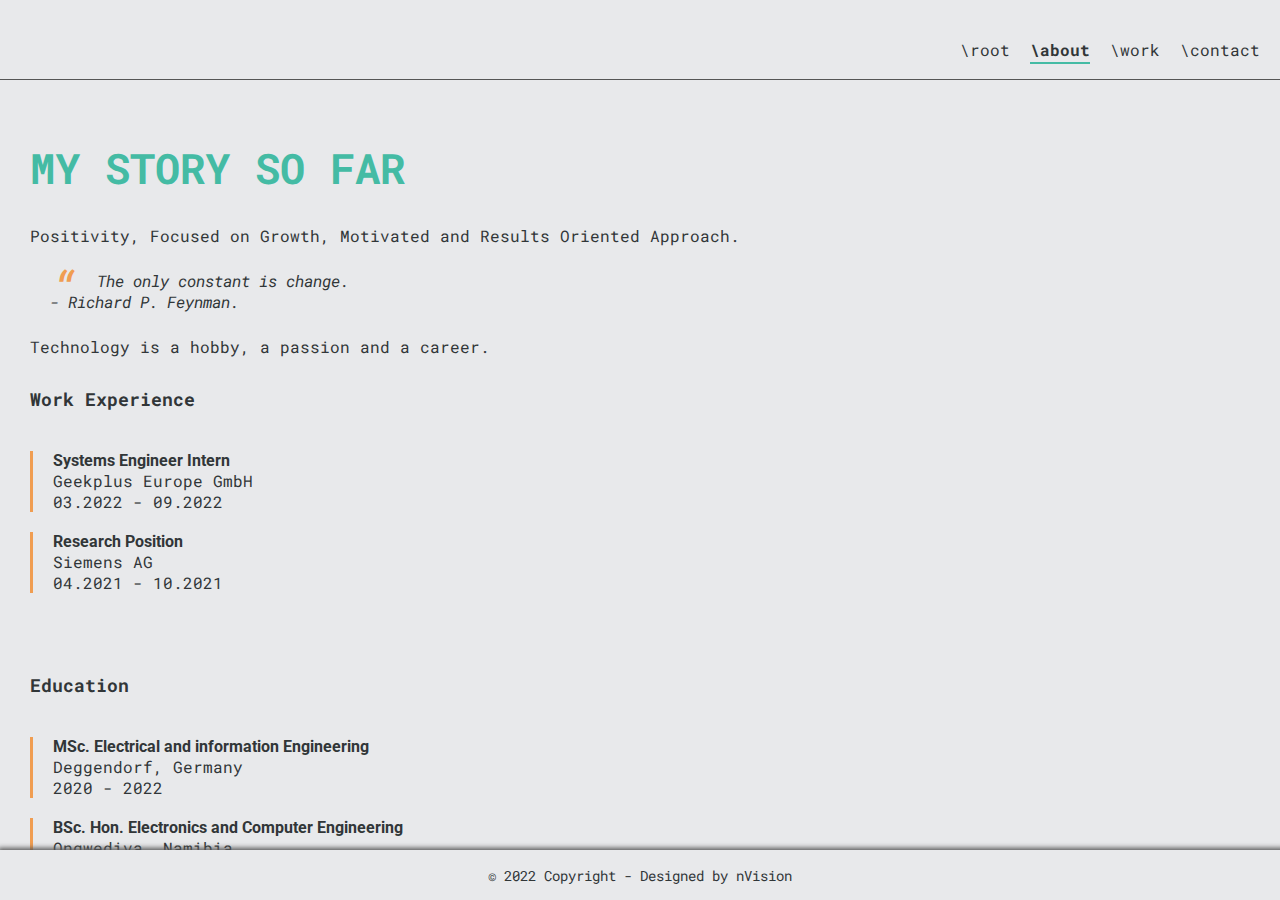
==== about.html @ 4eabf1db "adding images and style" ====
<!DOCTYPE html>
<html lang="en">
<head>
    <meta charset="UTF-8">
    <meta http-equiv="X-UA-Compatible" content="IE=edge">
    <meta name="viewport" content="width=device-width, initial-scale=1.0">
    <title>About | Nissi Kazembe</title>
    <link rel="stylesheet" href="style.css">
    <link rel="stylesheet" href="https://use.fontawesome.com/releases/v5.15.4/css/all.css" integrity="sha384-DyZ88mC6Up2uqS4h/KRgHuoeGwBcD4Ng9SiP4dIRy0EXTlnuz47vAwmeGwVChigm" crossorigin="anonymous"/>
</head>
<body>
    <main>
        <div class="header">
            <label class="navlink"><a href="index.html">\root</a></label>
            <label class="navlink active"><a href="about.html">\about</a></label>
            <label class="navlink"><a href="work.html">\work</a></label>
            <label class="navlink"><a href="contact.html">\contact</a></label>
        </div>

        <div class="body">
            <div id="about" class="section">
                <h1>MY STORY SO FAR</h1>
                <div class="wrapper pad-vert">

                    <div class="brief">
                        <p>Positivity, Focused on Growth, Motivated and Results Oriented Approach.</p>
                        <blockquote>
                            <p>
                                The only constant is change.
                                <br> - Richard P. Feynman.
                            </p>
                        </blockquote>

                        <p>
                            Technology is a hobby, a passion and a career.
                        </p>

                        <p></p>  
                    </div>

                    
                    <div class="column pad-vert">
                        <h3>Work Experience</h3>
                        <ul>
                            <li class="xpitem">
                                <h4>Systems Engineer Intern</h4>
                                <p>Geekplus Europe GmbH</p>
                                <p>03.2022 - 09.2022</p>
                            </li>

                            <li class="xpitem">
                                <h4>Research Position</h4>
                                <p>Siemens AG</p>
                                <p>04.2021 - 10.2021</p>
                            </li>
                        </ul>
                    </div>

                    <div class="column pad-vert">
                        <h3>Education</h3>
                        <ul>
                            <li class="xpitem">
                                <h4>MSc. Electrical and information Engineering</h4>
                                <p>Deggendorf, Germany</p>
                                <p>2020 - 2022</p>
                            </li>
                            <li class="xpitem">
                                <h4>BSc. Hon. Electronics and Computer Engineering</h4>
                                <p>Ongwediva, Namibia</p>
                                <p>2015-2019</p>
                            </li>
                        </ul>
                    </div>

                </div>

            </div>
        </div>

        <div class="footer">
            <div>
                <span>&copy; 2022 Copyright - Designed by <a href="index.html">nVision</a></span>
            </div>
        </div>
    </main>
</body>
</html>
---- style.css ----
@import url(http://fonts.googleapis.com/css?family=Roboto:400,100,100italic,300,300ita‌​lic,400italic,500,500italic,700,700italic,900italic,900);
@import url(//fonts.googleapis.com/css?family=Roboto+Mono:400,100,100italic,300,300ita‌​lic,400italic,500,500italic,700,700italic,900italic,900);

:root{

    --ft-main: Roboto Mono;
    --ft-sub: Roboto;
    --color-background: #313638;
    --color-primary: #F09D51;
    --color-accent: #44BBA4;
    --color-txt1: #E8E9EB;
    --color-txt2: #E0DFD5;

}

@media (prefers-color-scheme: light) {
    :root{

        --ft-main: Roboto Mono;
        --ft-sub: Roboto;
        --color-background: #E8E9EB;
        --color-primary: #F09D51;
        --color-accent: #44BBA4;
        --color-txt1: #313638;
        --color-txt2: #313638;
    
    }
}


/* :root{

    --ft-main: Roboto Mono;
    --ft-sub: Roboto;
    --color-background: #393E41;
    --color-primary: #E7BB41;
    --color-accent: #44BBA4;
    --color-txt1: #D3D0CB;
    --color-txt2: #E7E5DF;
} */

/* :root{

    --ft-main: Roboto Mono;
    --ft-sub: Roboto;
    --color-background: #031926;
    --color-primary: #468189;
    --color-accent: #77ACA2;
    --color-txt1: #F4E9CD;
    --color-txt2: #9DBEBB;
} */

/* :root{

    --ft-main: Roboto Mono;
    --ft-sub: Roboto;
    --color-background: #353531;
    --color-primary: #468189;
    --color-accent: #77ACA2;
    --color-txt1: #F4E9CD;
    --color-txt2: #9DBEBB;
} */

/* :root{

    --ft-main: Roboto Mono;
    --ft-sub: Roboto;
    --color-background: #353531;
    --color-primary: #EC4E20;
    --color-accent: #FF9505;
    --color-txt1: #F4E9CD;
    --color-txt2: #000000;
} */

/* :root{

    --ft-main: Roboto Mono;
    --ft-sub: Roboto;
    --color-background: #212922;
    --color-primary: #EC4E20;
    --color-accent: #007EA7;
    --color-txt1: #F4E9CD;
    --color-txt2: #000000;
} */

*{
    font-size: 10px;
    font-family: var(--ft-main);
    margin: 0;
    padding: 0;
    list-style: none;
    text-decoration: none;
    background: var(--color-background);
    color: var(--color-txt1);
    box-sizing: border-box;
} ens192

html, body{
    height: 100%;
}

body{
    overflow: hidden;
}

main{
    height: 100vh;
    width: 100vw;
    display: grid;
    grid-template-columns: 1fr;
    grid-template-rows: 8rem 1fr 5rem;
}

h1{
    font-size: clamp(3.4rem, 4vw, 4.2rem);
    color: var(--color-accent);
}

h2{
    font-size: clamp(1.6rem, 4vw, 2rem);
    color: var(--color-accent);
    padding-bottom: 2rem;    
}

h3{
    font-size: clamp(1.4rem, 4vw, 1.8rem);
    color: var(--color-txt1);
    padding-bottom: 2rem;
}

h4, i{
    font-size: clamp(1.2rem, 4vw, 1.6rem);
    font-family: var(--ft-sub);
}

p{
    font-size: clamp(1.2rem, 4vw, 1.6rem);
}

span, span a{
    font-size: clamp(1.2rem, 4vw, 1.4rem);
}

/*
    HEADER
*/
.header{
    padding: 2rem;
    border-bottom: 0.1rem solid #555;
    display: flex;
    gap: 2rem;
    justify-content: flex-end;
    align-content: center;
}

.navlink a{
    font-size: clamp(1.2rem, 4vw, 1.6rem);
    line-height: 6rem;
}

.navlink:hover a{
    font-weight: bold;
    color: var(--color-accent);
}

.navlink.active a{
    font-weight: bold;
    border-bottom: 0.2rem solid var(--color-accent);
    padding-bottom: 0.2rem;

}

/*
FOOTER
*/
.footer{
    /* border-top: 0.2rem solid var(--color-accent); */
    display: flex;
    align-items: center;
    justify-content: center;
    position: sticky;
    bottom: 0;
    box-shadow: 3px 3px 5px 5px #555;
}

/*
CONTENT
*/
.body{
    max-height: 100%;
    overflow-y: scroll;
    display: flex;
    flex-direction: column;
    align-items: center;
    scrollbar-color: var(--color-primary) var(--color-txt1);
    scrollbar-width: thin;
}

.section{
    width: 100%;
    height: fit-content;
    padding-block: 6rem;
    padding-inline: 3rem;
}

.primary-btn{
    padding: 1em 2.2em;
    font-size: clamp(1.2rem, 2vw, 1.6rem);
}

.primary-btn:hover{
    border: 2px solid var(--color-primary);
}

/*
    1. LANDING AREA
*/
#root{
    align-items: center;
    justify-content: center;
    display: flex;
    flex-direction: column;
    gap: 1.5rem;
    text-align: center;
    min-height: 100vh;
}

#root .tag{
    font-size: clamp(1.2rem, 4vw, 1.6rem);
    overflow: hidden; /* Ensures the content is not revealed until the animation */
    border-right: .15em solid var(--color-primary); /* The typwriter cursor */
    white-space: wrap; /* Keeps the content on a single line */
    margin: 0 auto; /* Gives that scrolling effect as the typing happens */
    letter-spacing: .10em; /* Adjust as needed */
    animation: 
      typing 3.5s steps(10, end),
      blink-caret .75s step-end infinite;
}

/* The typing effect */
@keyframes typing {
    from { width: 0 }
    to { width: 100% }
}
  
  /* The typewriter cursor effect */
@keyframes blink-caret {
    from, to { border-color: transparent }
    50% { border-color: var(--color-primary); }
}

/*
    2. ABOUT
*/
#about-wrap{
    grid-template-columns: repeat(auto-fit, minmax(260px, 1fr));
}

blockquote {
    font-style: italic;
    font-size: clamp(1rem, 4vw, 1.2rem);
    margin: 1.5em 10px;
    padding: 0.5em 10px;
    quotes: "\201C""\201D""\2018""\2019";
}

blockquote:before {
    color: var(--color-primary);
    content: open-quote;
    font-size: 4em;
    line-height: 0.1em;
    margin-right: 0.25em;
    vertical-align: -0.4em;
}

blockquote p {
    display: inline;
}

.about-portrait{
    align-items: center;
}

.self-portrait-img{
    background-repeat: no-repeat;
    background-size: contain;
    background-image: url("./img/portrait.png");
    margin-block: 1em;
    width: 20rem;
    height: 32rem;
}

/*
    3. WORK
*/
#scope-wrap{
    grid-template-columns: repeat(auto-fit, minmax(260px, 1fr));
    grid-auto-rows: repeat(auto-fit, minmax(400px, 1fr));
    gap: 3rem;
}

.item{
    /* width: min(30rem, 95%); */
    height: auto;
}

.item-img{
    width: 10rem;
    height: 10rem;
}


/*
    4. CONTACT
*/
#contact-wrap{
    padding-block: 3rem;
    gap: 3rem;
    grid-template-columns: repeat(auto-fit, minmax(240px, 320px));
}

/*
    5. SCROLLBAR
*/


.body::-webkit-scrollbar {
    width: 10px;          
}
  
.body::-webkit-scrollbar-track {
    /* background: var(--color-primary); */
    background: var(--color-txt1);
    /* width: 3px; */
}
  
.body::-webkit-scrollbar-thumb {
/*     background-color: var(--color-primary);
    border-radius: 0 0 10px 10px;
    border: 3px solid var(--color-primary); */
    background-color: var(--color-primary);
    box-shadow: 0 -100vh 0 100vh var(--color-primary), 0 0 15px 5px black;
}

/*
    6. EXTRAS
*/
.wrapper{
    display: grid;
}

.column{
    display: flex;
    flex-direction: column;
    gap: 2rem;
}

.row{
    display: flex;
    flex-direction: row;
    gap: 2rem;
}

.flex-center{
    justify-content: center;
    align-items: center;
}

.pad-vert{
    padding-block: 3rem;
}

/*
    
    ABOUT PAGE STYLING

*/
.xpitem{
    border-left: 0.3rem solid var(--color-primary);
    padding-left: 2em;
    margin-bottom: 2em;
}

/*
    
    WORK PAGE STYLING

*/
.project-grid .card{
    border: 2px solid var(--color-txt1);
    background: url("./img/projects/afdd.jpg") no-repeat;
}


/*
    
    CONTACT PAGE STYLING

*/

form{
    padding: 2rem;
    width: min(60rem, 90%);
}

form label{
    font-size: clamp(1.2rem, 4vw, 1.4rem);
}

input[type=text], input[type=email], textarea {
    width: 100%;
    padding: 1.2rem;
    border: 0.1rem solid #ccc;
    border-radius: 0.4rem;
    box-sizing: border-box;
    margin-top: 0.6rem;
    margin-bottom: 1.6rem;
    resize: vertical;
    font-size: clamp(1.2rem, 4vw, 1.4rem);
}
  
input[type=submit] {
    /* background-color: #04AA6D; */
    background-color: var(--color-accent);
    color: var(--color-txt2);
    border: none;
    border-radius: 0.4rem;
    cursor: pointer;
}
  
input[type=submit]:hover {
    /* background-color: #45a049; */
    background-color: var(--color-primary);
}
  
.form-wrap {
    border-radius: 5px;
    padding-block: 3rem;
}

.social-wrap{
    justify-content: space-between;
    align-items: center;
}

.cpico{
    font-size: 3rem;
}

.cpico:hover{
    color: var(--color-primary);
}
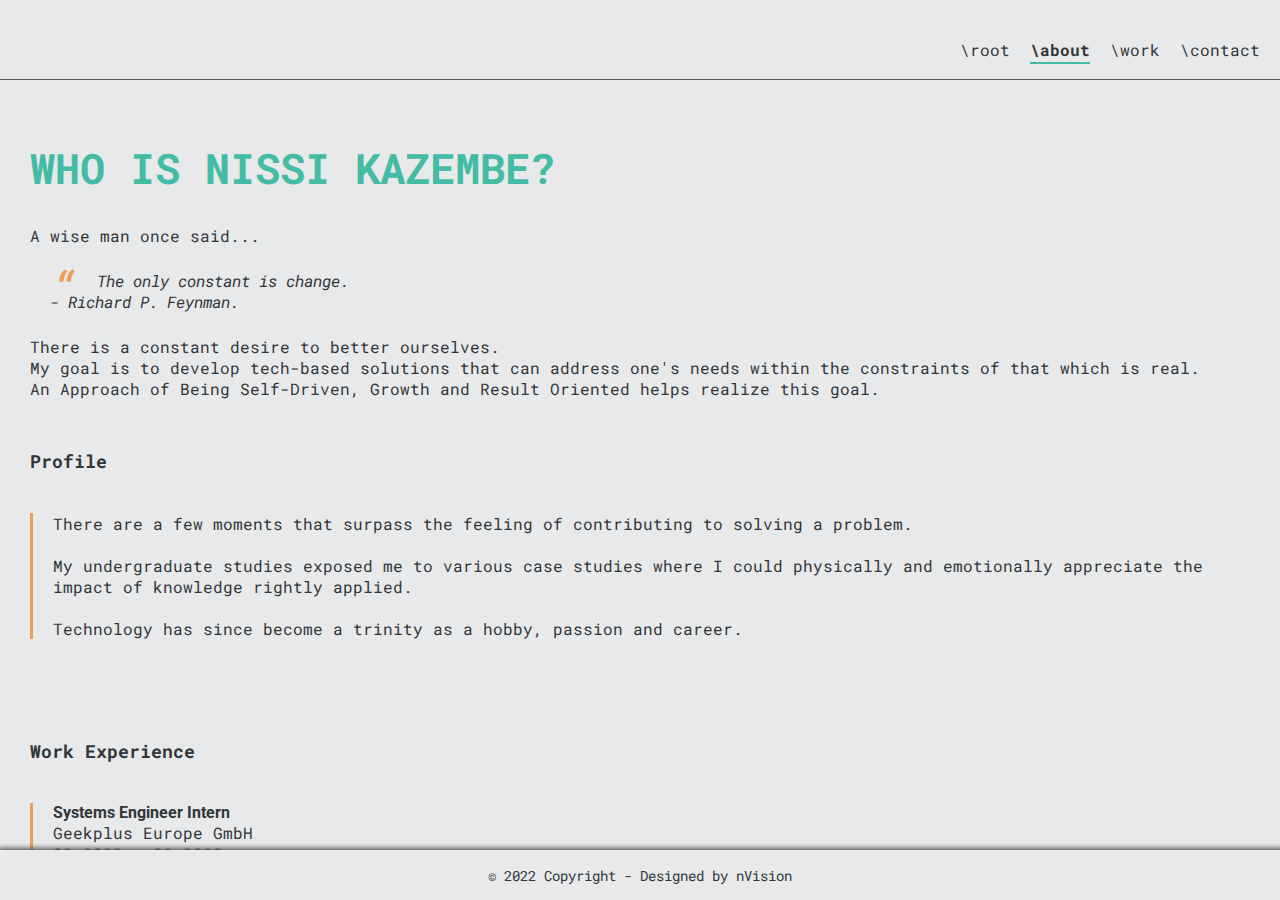
==== commit c6f7b1de: "Add tab icon and more about page fixes" ====
--- a/about.html
+++ b/about.html
@@ -5,6 +5,7 @@
     <meta http-equiv="X-UA-Compatible" content="IE=edge">
     <meta name="viewport" content="width=device-width, initial-scale=1.0">
     <title>About | Nissi Kazembe</title>
+    <link rel="shortcut icon" href="img/branding/nVision_ico.ico" type="image/x-icon">
     <link rel="stylesheet" href="style.css">
     <link rel="stylesheet" href="https://use.fontawesome.com/releases/v5.15.4/css/all.css" integrity="sha384-DyZ88mC6Up2uqS4h/KRgHuoeGwBcD4Ng9SiP4dIRy0EXTlnuz47vAwmeGwVChigm" crossorigin="anonymous"/>
 </head>
@@ -19,23 +20,35 @@
 
         <div class="body">
             <div id="about" class="section">
-                <h1>MY STORY SO FAR</h1>
-                <div class="wrapper pad-vert">
+                <h1>WHO IS NISSI KAZEMBE?</h1>
+                <div class="column pad-vert">
 
                     <div class="brief">
-                        <p>Positivity, Focused on Growth, Motivated and Results Oriented Approach.</p>
+                        <p>A wise man once said...</p>
                         <blockquote>
                             <p>
                                 The only constant is change.
                                 <br> - Richard P. Feynman.
                             </p>
                         </blockquote>
+                        <p>There is a constant desire to better ourselves.<br>
+                            My goal is to develop tech-based solutions that can address one's needs within the constraints of that which is real.
+                            <br>
+                        <p>An Approach of Being Self-Driven, Growth and Result Oriented helps realize this goal.</p>
+                    </div>
 
-                        <p>
-                            Technology is a hobby, a passion and a career.
-                        </p>
-
-                        <p></p>  
+                    <div class="column pad-vert">
+                        <h3>Profile</h3>
+                        <ul>
+                            <li class="xpitem">
+                                <p>There are a few moments that surpass the feeling of contributing to solving a problem.
+                                    <br><br>
+                                    My undergraduate studies exposed me to various case studies where I could physically and emotionally appreciate the impact of knowledge rightly applied.
+                                    <br><br>
+                                    Technology has since become a trinity as a hobby, passion and career.  
+                                </p>
+                            </li>
+                        </ul>
                     </div>
 
                     
--- a/style.css
+++ b/style.css
@@ -1,4 +1,4 @@
-@import url(http://fonts.googleapis.com/css?family=Roboto:400,100,100italic,300,300ita‌​lic,400italic,500,500italic,700,700italic,900italic,900);
+@import url(//fonts.googleapis.com/css?family=Roboto:400,100,100italic,300,300ita‌​lic,400italic,500,500italic,700,700italic,900italic,900);
 @import url(//fonts.googleapis.com/css?family=Roboto+Mono:400,100,100italic,300,300ita‌​lic,400italic,500,500italic,700,700italic,900italic,900);
 
 :root{
@@ -14,6 +14,7 @@
 }
 
 @media (prefers-color-scheme: light) {
+
     :root{
 
         --ft-main: Roboto Mono;
@@ -25,7 +26,20 @@
         --color-txt2: #313638;
     
     }
-}
+
+}
+
+/* :root{
+
+    --ft-main: Roboto Mono;
+    --ft-sub: Roboto;
+    --color-background: #313638;
+    --color-primary: #F09D51;
+    --color-accent: #00A896;
+    --color-txt1: #E8E9EB;
+    --color-txt2: #E0DFD5;
+
+} */
 
 
 /* :root{
@@ -366,9 +380,27 @@
     align-items: center;
 }
 
+.grid-center{
+    justify-items: center;
+    align-items: center;
+}
+
 .pad-vert{
     padding-block: 3rem;
 }
+
+.pad-vert-sm{
+    padding-block: 1.5rem;
+}
+
+.pad-horz{
+    padding-inline: 3rem;
+}
+
+.pad-horz-sm{
+    padding-inline: 1.5rem;
+}
+
 
 /*
     
@@ -386,9 +418,20 @@
     WORK PAGE STYLING
 
 */
-.project-grid .card{
+.project-grid{
+    display: grid;
+    grid-template-columns: repeat(auto-fit, minmax(220px, 1fr));
+    gap: 10px;
+}
+
+.project-card{
     border: 2px solid var(--color-txt1);
-    background: url("./img/projects/afdd.jpg") no-repeat;
+    width: 90%;
+}
+
+.pj-img{
+    width: 95%;
+    min-height: 50%;
 }
 
 
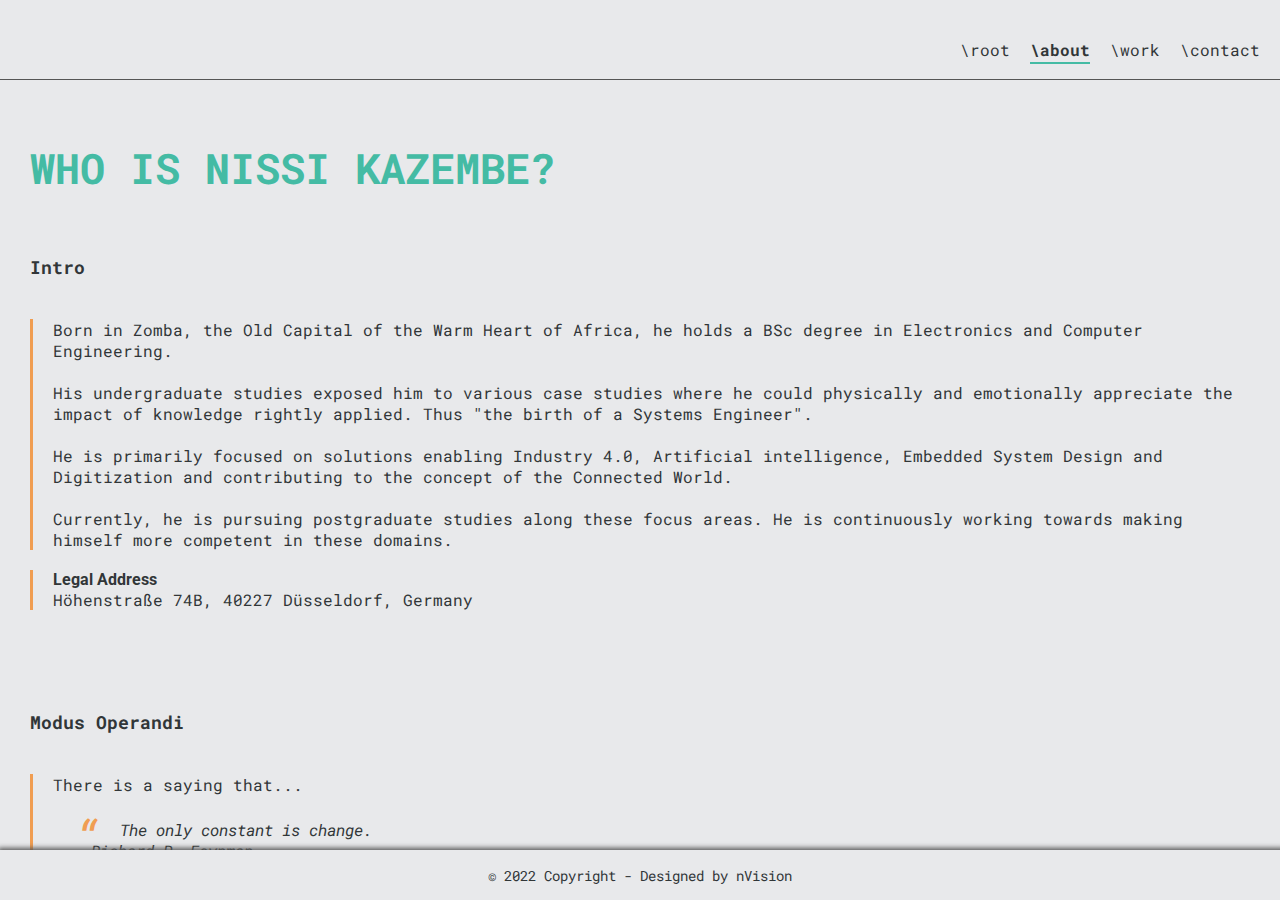
==== commit 2020ed79: "More style about and nvision modal" ====
--- a/about.html
+++ b/about.html
@@ -23,30 +23,49 @@
                 <h1>WHO IS NISSI KAZEMBE?</h1>
                 <div class="column pad-vert">
 
-                    <div class="brief">
-                        <p>A wise man once said...</p>
-                        <blockquote>
-                            <p>
-                                The only constant is change.
-                                <br> - Richard P. Feynman.
-                            </p>
-                        </blockquote>
-                        <p>There is a constant desire to better ourselves.<br>
-                            My goal is to develop tech-based solutions that can address one's needs within the constraints of that which is real.
-                            <br>
-                        <p>An Approach of Being Self-Driven, Growth and Result Oriented helps realize this goal.</p>
-                    </div>
 
                     <div class="column pad-vert">
-                        <h3>Profile</h3>
+                        <h3>Intro</h3>
                         <ul>
                             <li class="xpitem">
-                                <p>There are a few moments that surpass the feeling of contributing to solving a problem.
+                                <p>Born in Zomba, the Old Capital of the Warm Heart of Africa, 
+                                    he holds a BSc degree in Electronics and Computer Engineering.
                                     <br><br>
-                                    My undergraduate studies exposed me to various case studies where I could physically and emotionally appreciate the impact of knowledge rightly applied.
+                                    His undergraduate studies exposed him to various case studies 
+                                    where he could physically and emotionally appreciate the impact 
+                                    of knowledge rightly applied. Thus "the birth of a Systems Engineer". 
                                     <br><br>
-                                    Technology has since become a trinity as a hobby, passion and career.  
+                                    He is primarily focused on solutions enabling Industry 4.0, Artificial intelligence, Embedded System Design 
+                                    and Digitization and contributing to the concept of the Connected World.
+                                    <br><br>
+                                    Currently, he is pursuing postgraduate studies along these focus areas. 
+                                    He is continuously working towards making himself more competent in these domains.
                                 </p>
+                            </li>
+
+                            <li class="xpitem">
+                                <h4>Legal Address</h4>
+                                <p>Höhenstraße 74B, 40227 Düsseldorf, Germany</p>
+                            </li>
+                        </ul>
+                    </div>
+                    
+                    
+                    <div class="column pad-vert">
+                        <h3>Modus Operandi</h3>
+                        <ul>
+                            <li class="xpitem">
+                                <p>There is a saying that...</p>
+                                <blockquote>
+                                    <p>
+                                        The only constant is change.
+                                        <br> - Richard P. Feynman.
+                                    </p>
+                                </blockquote>
+                                <p>It concurs that there is a constant desire in all to better ourselves.<br>
+                                    Nissi Kazembe as a professional seeks to develop tech-based solutions that can address one's needs within the constraints of that which is real.
+                                    <br>
+                                <p>Adopting an approach of being Self-Driven, Growth and Result Oriented and Ethical at the core helps realize this.</p>
                             </li>
                         </ul>
                     </div>
@@ -56,7 +75,7 @@
                         <h3>Work Experience</h3>
                         <ul>
                             <li class="xpitem">
-                                <h4>Systems Engineer Intern</h4>
+                                <h4>Systems Engineer Internship</h4>
                                 <p>Geekplus Europe GmbH</p>
                                 <p>03.2022 - 09.2022</p>
                             </li>
@@ -78,7 +97,7 @@
                                 <p>2020 - 2022</p>
                             </li>
                             <li class="xpitem">
-                                <h4>BSc. Hon. Electronics and Computer Engineering</h4>
+                                <h4>BSc. Electronics and Computer Engineering (Hon)</h4>
                                 <p>Ongwediva, Namibia</p>
                                 <p>2015-2019</p>
                             </li>
@@ -92,7 +111,20 @@
 
         <div class="footer">
             <div>
-                <span>&copy; 2022 Copyright - Designed by <a href="index.html">nVision</a></span>
+                <span>&copy; 2022 Copyright - Designed by <a href="#nvmodal">nVision</a></span>
+            </div>
+        </div>
+
+        <div id="nvmodal">
+            <div class="nvmodal-win pad-vert pad-horz">
+                <a class="nvmodal-close" href="#"><i class="fas fa-window-close"></i></a>
+                <h2 class="pad-vert ">What and Who is nVision?</h2>
+                <p>A pen name to the artist in me.
+                    <br>nVision stems from the word envision. A synonym to imagination.
+                    <br>The message is simple, this is me letting you in to see the world as I see it.
+                </p>
+                <p>Yours Truly,</p>
+                <p class="signature">Nissi Kazembe</p>
             </div>
         </div>
     </main>
--- a/style.css
+++ b/style.css
@@ -5,6 +5,7 @@
 
     --ft-main: Roboto Mono;
     --ft-sub: Roboto;
+    --ft-sign: Brush Script MT, Brush Script Std, cursive;
     --color-background: #313638;
     --color-primary: #F09D51;
     --color-accent: #44BBA4;
@@ -247,8 +248,11 @@
     margin: 0 auto; /* Gives that scrolling effect as the typing happens */
     letter-spacing: .10em; /* Adjust as needed */
     animation: 
-      typing 3.5s steps(10, end),
+      typing 3.5s steps(30, end),
       blink-caret .75s step-end infinite;
+/*     animation: 
+      typing 4s steps(44) 1s 1 normal both,
+      blink-caret 500ms steps(44) infinite normal; */
 }
 
 /* The typing effect */
@@ -493,3 +497,44 @@
 .cpico:hover{
     color: var(--color-primary);
 }
+
+
+/*
+    NVISION MODAL PAGE
+*/
+
+#nvmodal {
+    position: fixed;
+    top: 0;
+    left: 0;
+    height: 100%;
+    width: 100%;
+    display: flex;
+    justify-content: center;
+    align-items: center;
+    opacity: 0.95;
+}
+
+.nvmodal-win {
+  position: relative;
+}
+
+.nvmodal-close {
+  position: absolute;
+  top: 10px;
+  left: 20px;
+  font-size: 4rem;
+}
+
+#nvmodal:not(:target) {
+    visibility: hidden;
+    opacity: 0;
+}
+
+.signature{
+    font-family: var(--ft-sign);
+}
+
+#nvmodal p{
+    color: var(--color-primary);
+}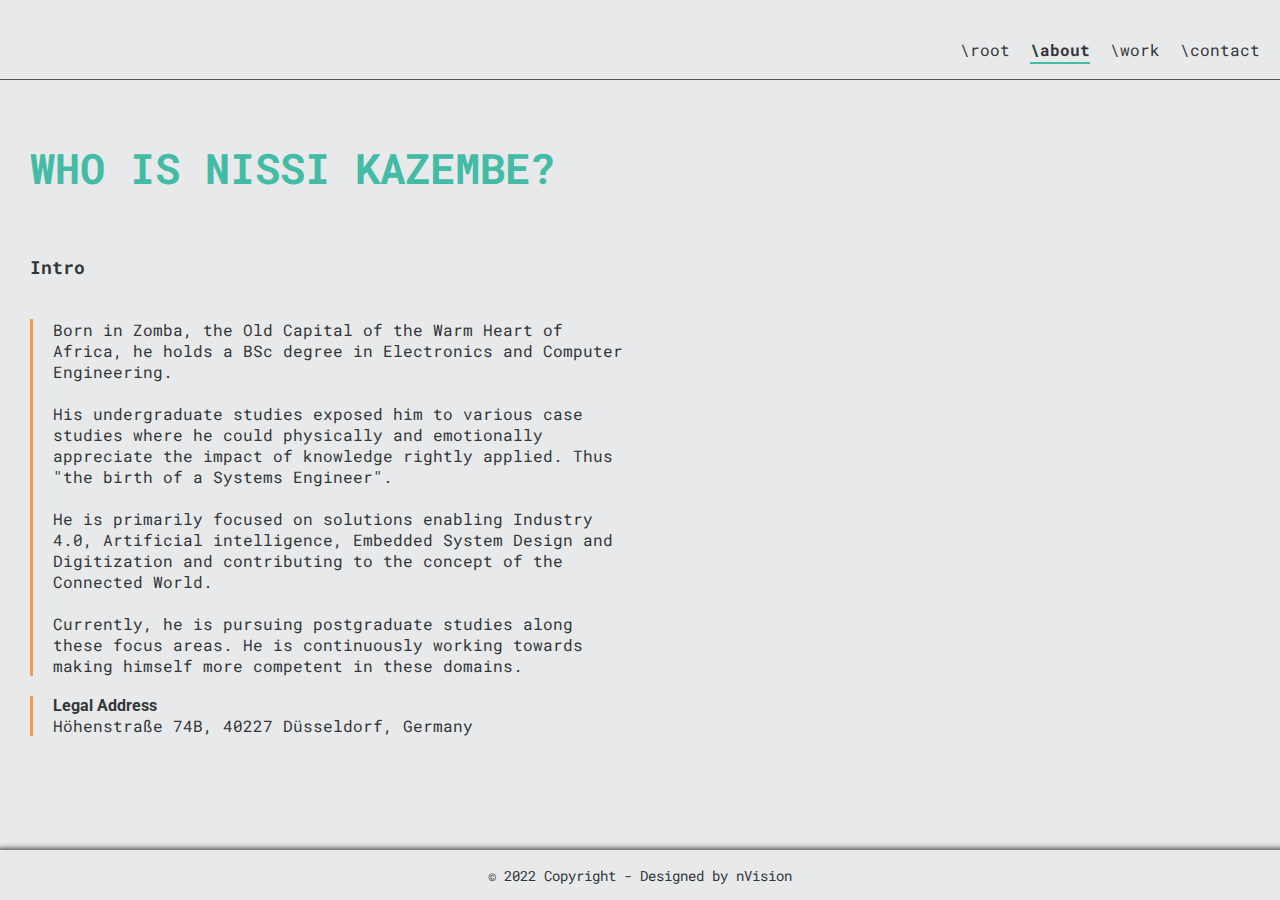
==== commit 8169c5af: "about page to grid" ====
--- a/about.html
+++ b/about.html
@@ -21,7 +21,7 @@
         <div class="body">
             <div id="about" class="section">
                 <h1>WHO IS NISSI KAZEMBE?</h1>
-                <div class="column pad-vert">
+                <div class="xpwrap wrapper pad-vert">
 
 
                     <div class="column pad-vert">
@@ -123,10 +123,11 @@
                     <br>nVision stems from the word envision. A synonym to imagination.
                     <br>The message is simple, this is me letting you in to see the world as I see it.
                 </p>
-                <p>Yours Truly,</p>
+                <p class="pad-vert-sm">Yours Truly,</p>
                 <p class="signature">Nissi Kazembe</p>
             </div>
         </div>
+
     </main>
 </body>
 </html>--- a/style.css
+++ b/style.css
@@ -411,6 +411,13 @@
     ABOUT PAGE STYLING
 
 */
+.xpwrap{
+    grid-template-columns: repeat(auto-fill, min(60rem, 90%));
+    column-gap: 4rem;
+    row-gap: 3rem;
+}
+
+
 .xpitem{
     border-left: 0.3rem solid var(--color-primary);
     padding-left: 2em;
@@ -424,8 +431,8 @@
 */
 .project-grid{
     display: grid;
-    grid-template-columns: repeat(auto-fit, minmax(220px, 1fr));
-    gap: 10px;
+    grid-template-columns: repeat(auto-fill, minmax(24rem, 60rem));
+    gap: 1rem;
 }
 
 .project-card{
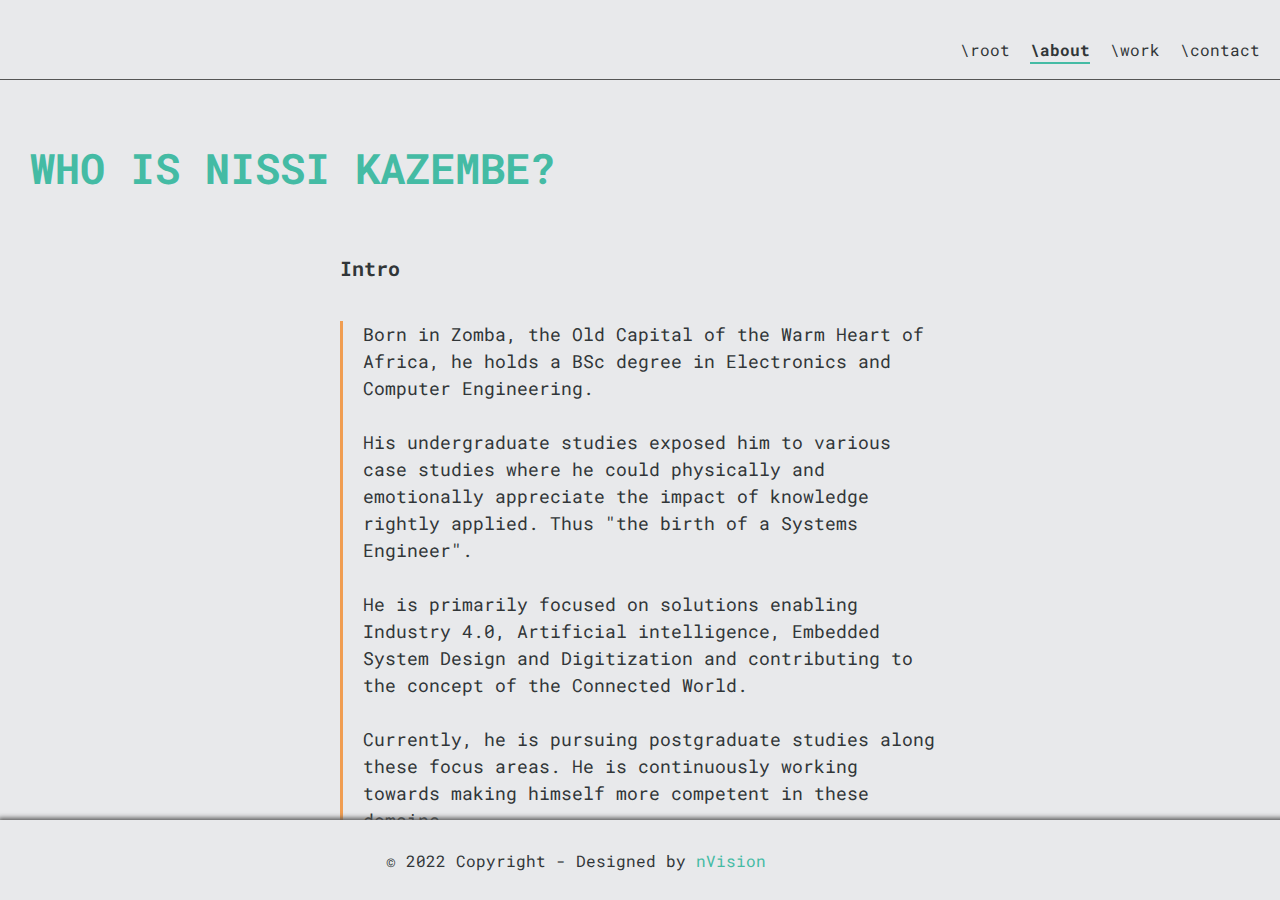
==== commit 7152901d: "Footer display fix on all pages" ====
--- a/about.html
+++ b/about.html
@@ -110,7 +110,7 @@
         </div>
 
         <div class="footer">
-            <div>
+            <div class="ftwrap">
                 <span>&copy; 2022 Copyright - Designed by <a href="#nvmodal">nVision</a></span>
             </div>
         </div>
--- a/style.css
+++ b/style.css
@@ -11,6 +11,7 @@
     --color-accent: #44BBA4;
     --color-txt1: #E8E9EB;
     --color-txt2: #E0DFD5;
+    --color-err: #FF6978;
 
 }
 
@@ -25,6 +26,7 @@
         --color-accent: #44BBA4;
         --color-txt1: #313638;
         --color-txt2: #313638;
+        --color-err: #FF6978;
     
     }
 
@@ -108,7 +110,13 @@
     background: var(--color-background);
     color: var(--color-txt1);
     box-sizing: border-box;
-} ens192
+}
+
+html{
+    -moz-text-size-adjust: none;
+    -webkit-text-size-adjust: none;
+    text-size-adjust: none;
+}
 
 html, body{
     height: 100%;
@@ -116,6 +124,7 @@
 
 body{
     overflow: hidden;
+    font-size: clamp(1.6rem, 4vw, 2rem);
 }
 
 main{
@@ -123,7 +132,7 @@
     width: 100vw;
     display: grid;
     grid-template-columns: 1fr;
-    grid-template-rows: 8rem 1fr 5rem;
+    grid-template-rows: 8rem 1fr 8rem;
 }
 
 h1{
@@ -132,28 +141,34 @@
 }
 
 h2{
-    font-size: clamp(1.6rem, 4vw, 2rem);
+    /* font-size: clamp(1.6rem, 4vw, 2rem); */
+    font-size: clamp(2.2rem, 4vw, 2.6rem);
     color: var(--color-accent);
     padding-bottom: 2rem;    
 }
 
 h3{
-    font-size: clamp(1.4rem, 4vw, 1.8rem);
+    /* font-size: clamp(1.4rem, 4vw, 1.8rem); */
+    font-size: clamp(1.6rem, 2vw, 2rem);
     color: var(--color-txt1);
     padding-bottom: 2rem;
 }
 
 h4, i{
-    font-size: clamp(1.2rem, 4vw, 1.6rem);
+    /* font-size: clamp(1.2rem, 4vw, 1.6rem); */
+    font-size: clamp(1.6rem, 2vw, 1.8rem);
     font-family: var(--ft-sub);
 }
 
 p{
-    font-size: clamp(1.2rem, 4vw, 1.6rem);
+    /* font-size: clamp(1.2rem, 4vw, 1.6rem); */
+    font-size: clamp(1.6rem, 2vw, 1.8rem);
+    line-height: 1.5;
 }
 
 span, span a{
-    font-size: clamp(1.2rem, 4vw, 1.4rem);
+    /* font-size: clamp(1.2rem, 4vw, 1.4rem); */
+    font-size: 1.6rem;
 }
 
 /*
@@ -190,12 +205,28 @@
 */
 .footer{
     /* border-top: 0.2rem solid var(--color-accent); */
-    display: flex;
-    align-items: center;
-    justify-content: center;
     position: sticky;
     bottom: 0;
     box-shadow: 3px 3px 5px 5px #555;
+}
+
+.ftwrap{
+    width: 90%;
+    height: 100%;
+    display: flex;
+    align-items: center;
+    justify-content: center;
+}
+
+.ftwrap span{
+    display: inline-block;
+    text-align: center;
+}
+
+.footer a{
+    /* border-bottom: 0.1rem solid var(--color-primary); */
+    color: var(--color-accent);
+    padding-bottom: 0.2rem;
 }
 
 /*
@@ -220,7 +251,7 @@
 
 .primary-btn{
     padding: 1em 2.2em;
-    font-size: clamp(1.2rem, 2vw, 1.6rem);
+    font-size: clamp(1.6rem, 2vw, 1.8rem);
 }
 
 .primary-btn:hover{
@@ -276,7 +307,7 @@
 
 blockquote {
     font-style: italic;
-    font-size: clamp(1rem, 4vw, 1.2rem);
+    font-size: clamp(1.6rem, 4vw, 2rem);
     margin: 1.5em 10px;
     padding: 0.5em 10px;
     quotes: "\201C""\201D""\2018""\2019";
@@ -415,6 +446,8 @@
     grid-template-columns: repeat(auto-fill, min(60rem, 90%));
     column-gap: 4rem;
     row-gap: 3rem;
+    align-content: space-around;
+    justify-content: space-around;
 }
 
 
@@ -458,7 +491,7 @@
 }
 
 form label{
-    font-size: clamp(1.2rem, 4vw, 1.4rem);
+    font-size: clamp(1.6rem, 4vw, 2rem);
 }
 
 input[type=text], input[type=email], textarea {
@@ -505,6 +538,10 @@
     color: var(--color-primary);
 }
 
+.errtxt{
+    color: var(--color-err);
+}
+
 
 /*
     NVISION MODAL PAGE
